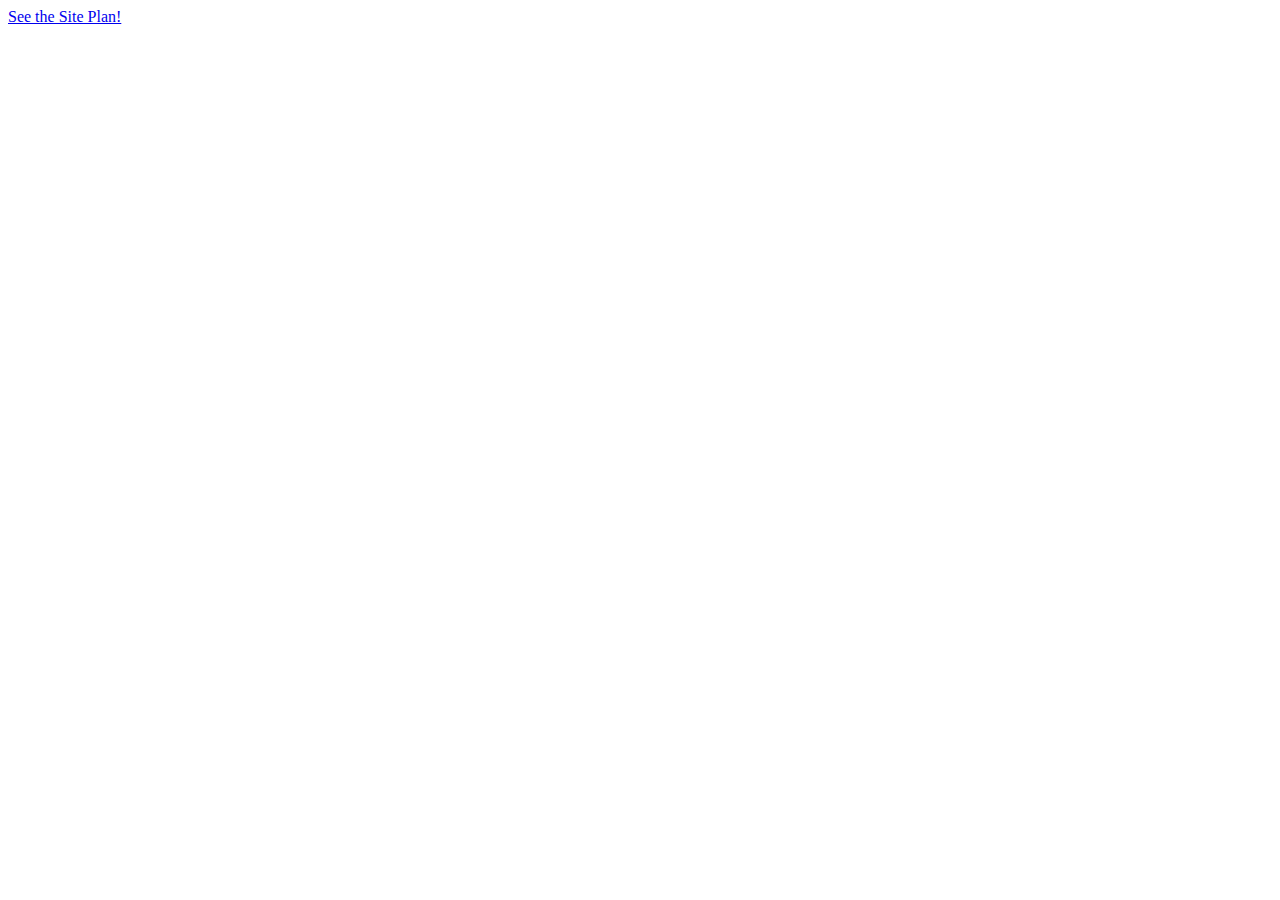
==== bountiful-foods/index.html @ f73cfc9f "Added link to site plan" ====
<!DOCTYPE html>
<html lang="en">
<head>
    <meta charset="UTF-8">
    <meta http-equiv="X-UA-Compatible" content="IE=edge">
    <meta name="viewport" content="width=device-width, initial-scale=1.0">
    <title>Bountiful Foods</title>
    <link rel="icon" href="./images/foods-favicon.png">
</head>
<body>
    <a href="./site plan/site-plan.html">See the Site Plan!</a>
</body>
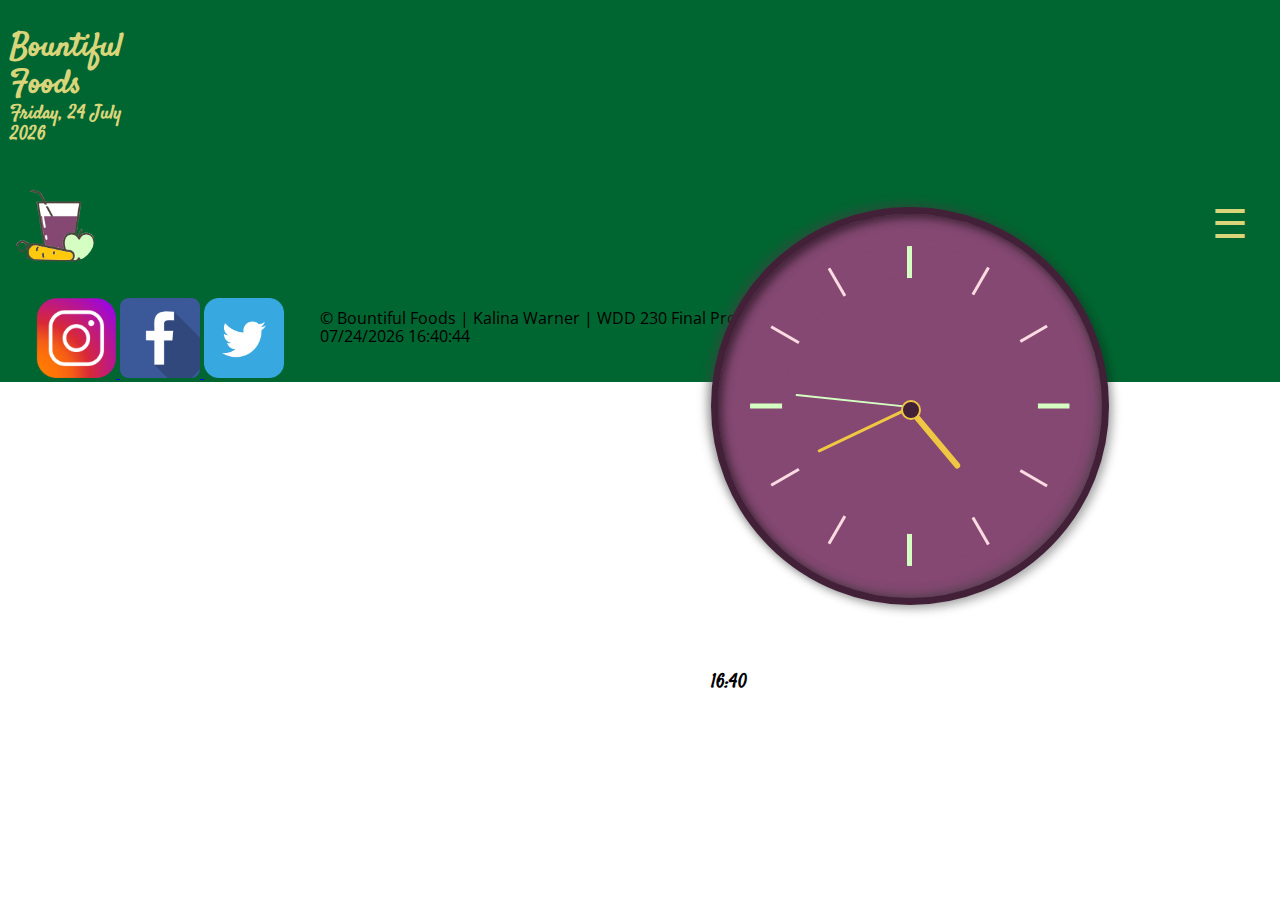
==== commit eaba9fae: "Started header & footer- added clock" ====
--- a/bountiful-foods/index.html
+++ b/bountiful-foods/index.html
@@ -6,7 +6,66 @@
     <meta name="viewport" content="width=device-width, initial-scale=1.0">
     <title>Bountiful Foods</title>
     <link rel="icon" href="./images/foods-favicon.png">
+    <link rel="stylesheet" href="styles/normalize.css">
+    <link rel="stylesheet" href="styles/small.css">
+    <link rel="stylesheet" href="styles/medium.css">
+    <link rel="stylesheet" href="styles/large.css">
+    <script defer src="scripts/index-scripts.js"></script>
 </head>
 <body>
-    <a href="./site plan/site-plan.html">See the Site Plan!</a>
+    <header>
+        <div class="title-box">
+            <h1>Bountiful Foods</h1>
+            <h3 id="day"></h3>
+        </div>
+        <a id="logo_link" href="index.html">
+        <img class= "logo" src="images/foodslogo.png" alt="logo">
+        </a>
+        <div class="time-box">
+            <!--The clock is one of my attempts to make this mine! It's a fully-
+            functioning analog clock, and will sync with the actual time, just 
+            like the numbers below it... but I did not have the patience or time 
+            to fully sync it so that it would update in real-time, so it only updates
+            on refresh of the page.-->
+            <div class="clock">
+                <div class="outer-clock-face">
+                <div class="marking marking-one"></div>
+                <div class="marking marking-two"></div>
+                <div class="marking marking-three"></div>
+                <div class="marking marking-four"></div>
+                <div class="inner-clock-face">
+                    <div class="hand hour-hand"></div>
+                    <div class="hand min-hand"></div>
+                    <div class="hand second-hand"></div>
+                </div>
+                </div>
+            </div>
+            <h3 id="time"></h3>
+        </div>
+        <nav>
+            <a class="ham" href="#">&#9776;</a>
+            <a href="index.html">Home</a>
+            <a href="fresh.html">Fresh</a>
+            <a href="about.html">About Us</a>
+        </nav>
+    </header>
+    <main>
+
+    </main>
+    <footer>
+        <div class="footerElements">
+            <div class="social">
+                <a href="https://instagram.com" target="_blank">
+                    <img class="insta-logo" src="images/instagram.png" alt="instagram icon">
+                <a href="https://facebook.com" target="_blank">
+                    <img class="fb-logo" src="images/facebook.png" alt="facebook icon">
+                <a href="https://twitter.com" target="_blank">
+                    <img class="twitter-logo" src="images/twitter.png" alt="twitter icon">
+                </a>
+            </div>
+            <div class="ftag">
+                <p> &copy; <span class ="currentyear"></span> Bountiful Foods | <span class="name">Kalina Warner </span>| WDD 230 Final Project | <span class="modified"></span></p>
+            </div>
+        </div>    
+    </footer>
 </body>--- a/bountiful-foods/styles/small.css
+++ b/bountiful-foods/styles/small.css
@@ -0,0 +1,233 @@
+/*--Imports--*/
+@import url('https://fonts.googleapis.com/css2?family=Open+Sans&family=Satisfy&display=swap');
+
+/*--Universal Formatting--*/
+h1, h2, h3, h4 {
+    font-family:'Satisfy','Times New Roman', Times, sans-serif; 
+}
+p {
+    font-family:'Open Sans',Arial, Helvetica, sans-serif; 
+}
+
+/*--Header--*/
+header {
+    background-color: #006631;
+    display: grid;
+    grid-template-columns:100px 1fr 1fr 100px ;
+    justify-items: center;
+}
+.time-box {
+    display: grid;
+    grid-column: 3;
+    height: 80px;
+}
+nav {
+    display: grid;
+    grid-column: 4/5;
+    justify-items: end;
+}
+nav a {
+    color: #dad57a;
+    text-align: center;
+    text-decoration: none;
+    padding: 30px;
+    font-size: 20px;
+    display: none;
+}
+.responsive a{
+    display: block;
+}
+nav a:hover {
+    background-color: #590124;
+    color: #99c9bd;
+}
+.ham {
+    display: grid;
+    text-decoration: none;
+    font-size: 2.5em;
+    justify-self: end;
+    margin: 15px;
+}
+.logo {
+    width: 80px;
+    z-index: +1;
+    border-radius: 25px;
+    margin: 15px;
+}
+#logo_link{   
+    padding-top: 5px;
+    justify-self: left;
+    align-self: center;
+    z-index: +1;
+    grid-column: 1/2;
+}
+.logo:hover{
+    box-shadow: 0 0 50px #333;
+}
+.title-box  h1, .title-box h3{
+    color: #dad57a;
+    margin: 0px;
+}
+.title-box {
+    display: grid;
+    padding-top: 20px;
+    justify-self: start;
+    margin: 10px;   
+}
+
+
+/*--Clock Face--*/  
+.clock {
+    background: #844872;
+    width: 20rem;
+    height: 20rem;
+    position: relative;
+    padding: 2rem;
+    border: 7px solid #422038;
+    box-shadow: -4px -4px 10px rgba(67,67,67,0.5),
+                  inset 4px 4px 10px rgba(0,0,0,0.5),
+                  inset -4px -4px 10px rgba(67,67,67,0.5),
+                  4px 4px 10px rgba(0,0,0,0.3);
+    border-radius: 50%;
+    margin: 50px auto;
+}
+.outer-clock-face {
+    position: relative;
+    background: #844872;
+    overflow: hidden;
+    width: 100%;
+    height: 100%;
+    border-radius: 100%;
+}
+.outer-clock-face::after {
+    -webkit-transform: rotate(90deg);
+    -moz-transform: rotate(90deg);
+    transform: rotate(90deg)
+}
+.outer-clock-face::after,
+.outer-clock-face::before,
+.outer-clock-face .marking{
+    content: '';
+    position: absolute;
+    width: 5px;
+    height: 100%;
+    background: #D5FFC2;
+    z-index: 0;
+    left: 49%;
+}
+.outer-clock-face .marking {
+    background: #FCDAE1;
+    width: 3px;
+}
+.outer-clock-face .marking.marking-one {
+    -webkit-transform: rotate(30deg);
+    -moz-transform: rotate(30deg);
+    transform: rotate(30deg)
+}
+.outer-clock-face .marking.marking-two {
+    -webkit-transform: rotate(60deg);
+    -moz-transform: rotate(60deg);
+    transform: rotate(60deg)
+}
+.outer-clock-face .marking.marking-three {
+    -webkit-transform: rotate(120deg);
+    -moz-transform: rotate(120deg);
+    transform: rotate(120deg)
+}
+.outer-clock-face .marking.marking-four {
+    -webkit-transform: rotate(150deg);
+    -moz-transform: rotate(150deg);
+    transform: rotate(150deg)
+}
+.inner-clock-face {
+    position: absolute;
+    top: 10%;
+    left: 10%;
+    width: 80%;
+    height: 80%;
+    background: #844872;
+    -webkit-border-radius: 100%;
+    -moz-border-radius: 100%;
+    border-radius: 100%;
+    z-index: 1;
+}
+.inner-clock-face::before {
+    content: '';
+    position: absolute;
+    top: 50%;
+    left: 50%;
+    width: 16px;
+    height: 16px;
+    border-radius: 18px;
+    margin-left: -9px;
+    margin-top: -6px;
+    background: #422038;
+    z-index: 11;
+    border: 2px solid #EFC743;
+}
+.hand {
+    width: 50%;
+    right: 50%;
+    height: 6px;
+    background: #EFC743;
+    position: absolute;
+    top: 50%;
+    border-radius: 6px;
+    transform-origin: 100%;
+    transform: rotate(90deg);
+    transition-timing-function: cubic-bezier(0.1, 2.7, 0.58, 1);
+}
+.hand.hour-hand {
+    width: 30%;
+    z-index: 3;
+}
+.hand.min-hand {
+    height: 3px;
+    z-index: 10;
+    width: 40%;
+}
+.hand.second-hand {
+    background: #D5FFC2;
+    width: 45%;
+    height: 2px;
+}
+
+/*--Main Css--*/
+.content {
+    display: grid;
+    grid-template-columns: auto;
+    justify-content: center;
+}
+
+main section {
+    margin: 15px;
+    justify-self: start;
+    height: 400px;
+    width: 500px;
+    background-color: #fcf5e5;
+}
+
+/*--Footer--*/
+footer {
+    display: grid;
+    background-color: #006631;
+    grid-template-rows: 2;
+}
+.footerElements{
+    display:grid; 
+    width: 100%; 
+    grid-template-columns: 25% 50% 25%;
+}
+.social{
+    margin: 0 auto; 
+    padding-top: 5px
+}
+.insta-logo{
+    width: 80px;
+}
+.fb-logo{
+    width: 80px;
+}
+.twitter-logo{
+    width: 80px;
+}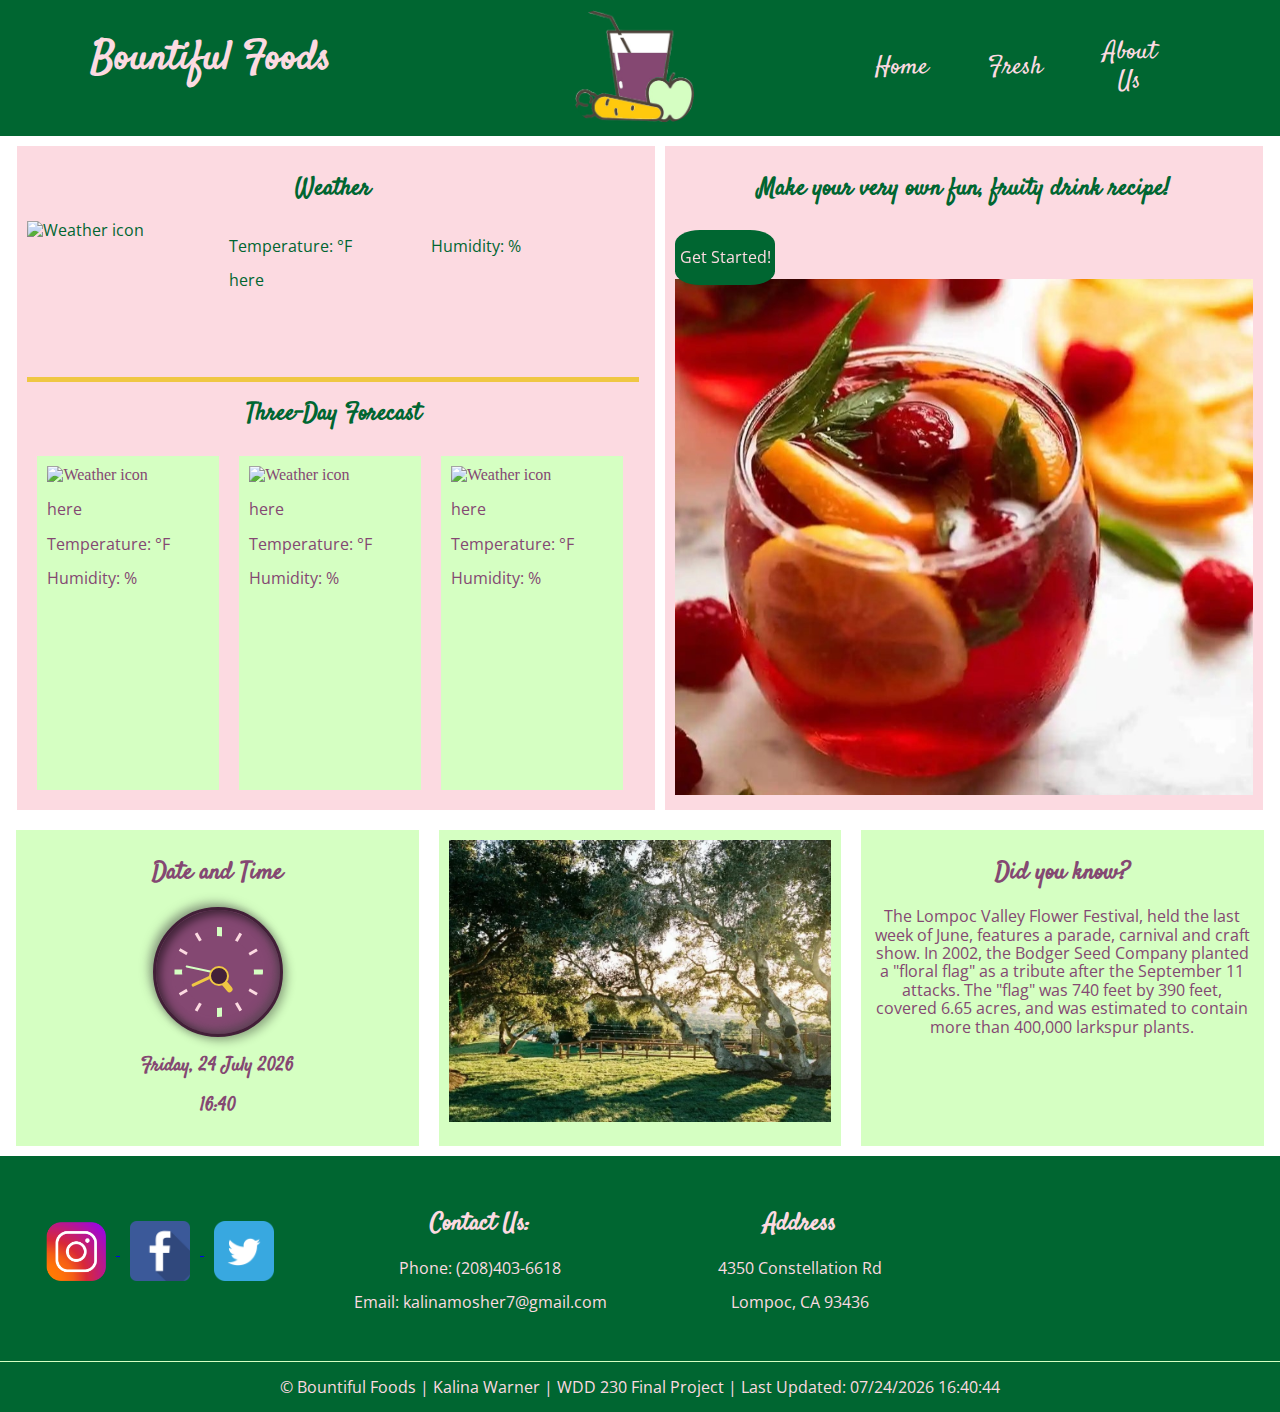
==== commit d77954d3: "Finished website" ====
--- a/bountiful-foods/index.html
+++ b/bountiful-foods/index.html
@@ -16,33 +16,13 @@
     <header>
         <div class="title-box">
             <h1>Bountiful Foods</h1>
-            <h3 id="day"></h3>
         </div>
-        <a id="logo_link" href="index.html">
-        <img class= "logo" src="images/foodslogo.png" alt="logo">
-        </a>
-        <div class="time-box">
-            <!--The clock is one of my attempts to make this mine! It's a fully-
-            functioning analog clock, and will sync with the actual time, just 
-            like the numbers below it... but I did not have the patience or time 
-            to fully sync it so that it would update in real-time, so it only updates
-            on refresh of the page.-->
-            <div class="clock">
-                <div class="outer-clock-face">
-                <div class="marking marking-one"></div>
-                <div class="marking marking-two"></div>
-                <div class="marking marking-three"></div>
-                <div class="marking marking-four"></div>
-                <div class="inner-clock-face">
-                    <div class="hand hour-hand"></div>
-                    <div class="hand min-hand"></div>
-                    <div class="hand second-hand"></div>
-                </div>
-                </div>
-            </div>
-            <h3 id="time"></h3>
+        <div class="logo-box">
+            <a id="logo_link" href="index.html">
+                <img class= "logo" src="images/foodslogo.png" alt="logo">
+            </a>
         </div>
-        <nav>
+        <nav class="navigation">
             <a class="ham" href="#">&#9776;</a>
             <a href="index.html">Home</a>
             <a href="fresh.html">Fresh</a>
@@ -50,7 +30,93 @@
         </nav>
     </header>
     <main>
-
+        <div class="content-1">
+            <section class="weather-box">
+                <h2 class="wtitle1">Weather</h2>
+                <div class="current-weather">
+                    <img class="weathericon" id="weathericon" alt="Weather icon">
+                    <div class="cw-info-1">
+                        <p class="degrees">Temperature: <span id="temp"></span>&#176;F</p>
+                        <p id="condition">here</p>
+                    </div>
+                    <div class="cw-info-2">
+                        <p class="humidity">Humidity: <span id="humidity"></span>%</p>
+                    </div>
+                </div>
+                <h2 class="wtitle2">Three-Day Forecast</h2>
+                <div class="three-days">
+                    <div class="forecast day-1">
+                        <img class="weathericon1" id="weathericon2" alt="Weather icon">
+                        <p id="condition2">here</p>
+                        <p class="degrees">Temperature: <span id="temp2"></span>&#176;F</p>
+                        <p class="humidity">Humidity: <span id="humidity2"></span>%</p>
+                    </div>
+                    <div class="forecast day-2">
+                        <img class="weathericon1" id="weathericon3" alt="Weather icon">
+                        <p id="condition3">here</p>
+                        <p class="degrees">Temperature: <span id="temp3"></span>&#176;F</p>
+                        <p class="humidity">Humidity: <span id="humidity3"></span>%</p>
+                        <p class="date"><span id="date3"></span></p>
+                    </div>
+                    <div class="forecast day-3">
+                        <img class="weathericon1" id="weathericon4" alt="Weather icon">
+                        <p id="condition4">here</p>
+                        <p class="degrees">Temperature: <span id="temp4"></span>&#176;F</p>
+                        <p class="humidity">Humidity: <span id="humidity4"></span>%</p>
+                    </div>
+                </div>
+            </section>
+            <section class="action-box">
+                <h2>Make your very own fun, fruity drink recipe!</h2>
+                <p class="drinks-made" id=".drink-count"></p>
+                <div class="fresh-btn">
+                    <a class="fresh-link" href="./fresh.html">Get Started!</a>
+                </div>
+                <!--Image (and a great recipe!) taken from this website https://www.recipetineats.com/celebration-fruit-punch/-->
+                <img class="action-pic" src="./images/fruit-punch-cropped.jpg" alt="colorful fruit punch">
+            </section>
+        </div>
+        <div class="content-2">
+            <section class="time-box">
+            <h2>Date and Time</h2>
+            <!--The clock is one of my attempts to make this mine! It's a fully-
+            functioning analog clock, and will sync with the actual time, just 
+            like the numbers below it... but I did not have the patience or time 
+            to fully sync it so that it would update in real-time, so it only updates
+            on refresh of the page. Additionally, it was originally intended to be in 
+            the header, according to the wireframe I made, but it looked crowded up 
+            there, especially with the addition of the "Home" button in nav, so it gets 
+            its own card instead.-->
+                <div class="clock">
+                    <div class="outer-clock-face">
+                    <div class="marking marking-one"></div>
+                    <div class="marking marking-two"></div>
+                    <div class="marking marking-three"></div>
+                    <div class="marking marking-four"></div>
+                    <div class="inner-clock-face">
+                        <div class="hand hour-hand"></div>
+                        <div class="hand min-hand"></div>
+                        <div class="hand second-hand"></div>
+                    </div>
+                    </div>
+                </div>
+                <h3 id="day"></h3>
+                <h3 id="time"></h3>
+            </section>
+            <section class="hero-img">
+            <!--Image sourced from https://www.forbiddenfruitorchards.com/-->
+                <img class="hero" src="./images/fruit-cropped.jpg" alt="Forbidden Fruit Orchards Image">
+            </section>
+            <section class="info-box">
+                <h2>Did you know?</h2>
+            <!--Fun Fact sourced from https://kids.kiddle.co/Lompoc,_California-->
+                <p>The Lompoc Valley Flower Festival, held the last week of June, 
+                    features a parade, carnival and craft show. In 2002, the Bodger 
+                    Seed Company planted a "floral flag" as a tribute after the September 
+                    11 attacks. The "flag" was 740 feet by 390 feet, covered 6.65 acres, 
+                    and was estimated to contain more than 400,000 larkspur plants.</p>
+            </section>
+        </div>
     </main>
     <footer>
         <div class="footerElements">
@@ -63,9 +129,30 @@
                     <img class="twitter-logo" src="images/twitter.png" alt="twitter icon">
                 </a>
             </div>
-            <div class="ftag">
-                <p> &copy; <span class ="currentyear"></span> Bountiful Foods | <span class="name">Kalina Warner </span>| WDD 230 Final Project | <span class="modified"></span></p>
+            <!--I didn't feel comfortable putting in a random company's phone 
+            number/address/etc without their permission or knowledge, so, as the
+            specific Bountiful Foods we're talking about does not exist, the phone
+            number and email address are mine, and the physical address (and map data)
+            are linked to my old high school, which, conveniently, is located in
+            Lompoc, California- a Southern California Coast town, as requested in
+            the assignment instructions. My basic information is also about Lompoc,
+            and the photo I've chosen is of the town as well.-->
+            <div class="contact">
+                <h2>Contact Us:</h2>
+                <p>Phone: (208)403-6618 </p>
+                <p>Email: kalinamosher7@gmail.com </p>
             </div>
-        </div>    
+            <div class="address">
+                <h2>Address</h2>
+                <p>4350 Constellation Rd</p>
+                <p>Lompoc, CA 93436</p>
+            </div>
+            <div class="map">
+                <iframe src="https://www.google.com/maps/embed?pb=!1m18!1m12!1m3!1d1679209.0567678618!2d-122.78150030625001!3d34.71261510000001!2m3!1f0!2f0!3f0!3m2!1i1024!2i768!4f13.1!3m3!1m2!1s0x80ec19b1044744d3%3A0xca46bd91f780cff7!2sCabrillo%20High%20School!5e0!3m2!1sen!2sus!4v1680713203408!5m2!1sen!2sus" width="200" height="200" style="border:0;" allowfullscreen="" loading="lazy" referrerpolicy="no-referrer-when-downgrade"></iframe>
+            </div>
+        </div>
+        <div class="ftag">
+            <p> &copy; <span class ="currentyear"></span> Bountiful Foods | <span class="name">Kalina Warner </span>| WDD 230 Final Project | <span class="modified"></span></p>
+        </div>
     </footer>
 </body>--- a/bountiful-foods/styles/small.css
+++ b/bountiful-foods/styles/small.css
@@ -13,21 +13,16 @@
 header {
     background-color: #006631;
     display: grid;
-    grid-template-columns:100px 1fr 1fr 100px ;
+    width: 100%; 
+    grid-template-columns: 33% 33% 33% ;
     justify-items: center;
 }
-.time-box {
-    display: grid;
-    grid-column: 3;
-    height: 80px;
-}
 nav {
-    display: grid;
-    grid-column: 4/5;
     justify-items: end;
 }
 nav a {
-    color: #dad57a;
+    font-family:'Satisfy','Times New Roman', Times, sans-serif; 
+    color: #FCDAE1;
     text-align: center;
     text-decoration: none;
     padding: 30px;
@@ -38,8 +33,8 @@
     display: block;
 }
 nav a:hover {
-    background-color: #590124;
-    color: #99c9bd;
+    background-color: #D5FFC2;
+    color: #844872;
 }
 .ham {
     display: grid;
@@ -49,10 +44,11 @@
     margin: 15px;
 }
 .logo {
-    width: 80px;
+    margin: 10px;
+    width: 120px;
     z-index: +1;
     border-radius: 25px;
-    margin: 15px;
+    align-content: center;
 }
 #logo_link{   
     padding-top: 5px;
@@ -64,40 +60,146 @@
 .logo:hover{
     box-shadow: 0 0 50px #333;
 }
-.title-box  h1, .title-box h3{
-    color: #dad57a;
-    margin: 0px;
-}
-.title-box {
-    display: grid;
-    padding-top: 20px;
-    justify-self: start;
-    margin: 10px;   
+.title-box{
+    color: #FCDAE1;
+    font-size: 1.25em;
+    margin: 10px;
+    text-align: center;
 }
 
 
-/*--Clock Face--*/  
+/*--Main Css--*/
+.content-1 {
+    display: grid;
+    width: 100%;
+}
+.content-2 {
+    display: grid;
+    width: 100%;
+}
+.weather-box, .action-box, .time-box, .hero-img, .info-box {
+    padding: 10px;
+    margin: 10px;
+}
+.weather-box{
+    background-color:#FCDAE1;
+    display: grid;
+    width: 100%;
+    grid-template-columns: 33% 33% 33%;
+    grid-template-rows: 10% 25% 10% 55%;
+}
+.wtitle1, .wtitle2{
+    color:#006631;
+    text-align: center;
+    grid-column: 1/4;
+}
+.wtitle1{
+    grid-row:1;
+}
+.current-weather{
+    grid-column: 1/4;
+    display: grid;
+    width: 100%;
+    grid-template-columns: 33% 33% 33%;
+    border-bottom:5px solid #EFC743;
+    font-family:'Open Sans',Arial, Helvetica, sans-serif; 
+    color:#006631;
+}
+.weathericon{
+    height: 100%;
+}
+.weathericon1{
+    width: 100%;
+}
+.wtitle2{
+    grid-row:3;
+}
+.three-days{
+    grid-column:1/4;
+    width: 100%;
+    display: grid;
+    grid-template-columns: 33% 33% 33%;
+}
+.forecast{
+    background-color:#D5FFC2;
+    margin: 10px;
+    padding: 10px;
+    color:#844872;
+}
+.action-box{
+    background-color:#FCDAE1;
+    color:#006631;
+    text-align:center;
+}
+.fresh-btn {
+    background-color:#006631;
+    position: sticky;
+    text-align: center;
+    vertical-align: center;
+    width: 100px;
+    height: 55px;
+    top: 230px;
+    border-radius: 25%;
+    display: flex;
+    justify-content: center;
+    align-items: center;
+}
+.fresh-btn:hover{
+    background-color:#D5FFC2;
+}
+.fresh-link{
+    font-family:'Open Sans',Arial, Helvetica, sans-serif; 
+    color:#FCDAE1;
+    text-decoration: none;
+}
+.fresh-link:hover{
+    color:#844872;
+}
+.action-pic{
+    width: 100%;
+}
+.time-box, .hero-img, .info-box{
+    background-color:#D5FFC2;
+}
+.time-box h2, .time-box h3{
+    color:#844872;
+    text-align: center;
+}
+.hero-img{
+    justify-content: center;
+    vertical-align: middle;
+}
+.hero{
+    width: 100%;
+}
+.info-box{
+    color:#844872;
+    text-align: center;
+}
+/*--Clock Face--*/ 
 .clock {
     background: #844872;
-    width: 20rem;
-    height: 20rem;
+    width: 60px;
+    height: 60px;
     position: relative;
     padding: 2rem;
-    border: 7px solid #422038;
+    border: 3px solid #422038;
     box-shadow: -4px -4px 10px rgba(67,67,67,0.5),
                   inset 4px 4px 10px rgba(0,0,0,0.5),
                   inset -4px -4px 10px rgba(67,67,67,0.5),
                   4px 4px 10px rgba(0,0,0,0.3);
     border-radius: 50%;
-    margin: 50px auto;
+    margin: 10px auto;
 }
 .outer-clock-face {
     position: relative;
+    top: -25%;
+    left:-25%;
     background: #844872;
     overflow: hidden;
-    width: 100%;
-    height: 100%;
-    border-radius: 100%;
+    width: 150%;
+    height: 150%;
+    border-radius: 50%;
 }
 .outer-clock-face::after {
     -webkit-transform: rotate(90deg);
@@ -191,22 +293,56 @@
     width: 45%;
     height: 2px;
 }
-
-/*--Main Css--*/
-.content {
-    display: grid;
-    grid-template-columns: auto;
-    justify-content: center;
-}
-
-main section {
-    margin: 15px;
-    justify-self: start;
-    height: 400px;
-    width: 500px;
-    background-color: #fcf5e5;
-}
-
+/*--Fresh Page--*/
+label, input {
+    display: block;
+    font-size: 1.5em;
+}
+label {
+    margin-top: 20px; 
+    font-family:'Satisfy','Times New Roman', Times, sans-serif; 
+    color:#844872;
+}
+select {
+    height: 45px;
+    font-family:'Open Sans',Arial, Helvetica, sans-serif; 
+    color: #844872;
+}
+input {
+    height: 45px;
+}
+form {
+    display: grid;
+    justify-items: center;
+    background-color: #D5FFC2;
+    justify-self: center;
+}
+.form-title {
+    text-align: center;
+    font-size: 35px;
+    color:#844872;
+}
+/*--About Page--*/
+.content-3{
+    display: grid;
+    width: 100%;
+    align-items: center;
+    background-color:#D5FFC2;
+}
+.interest-img-1, .interest-img-2{
+    width: 100%;
+}
+.contact-block{
+    text-align:center;
+    align-items: center;
+    color:#844872;
+    background-color:#D5FFC2
+}
+.history-block{
+    text-align:center;
+    color:#844872;
+    background-color:#D5FFC2;
+}
 /*--Footer--*/
 footer {
     display: grid;
@@ -216,18 +352,29 @@
 .footerElements{
     display:grid; 
     width: 100%; 
-    grid-template-columns: 25% 50% 25%;
+    grid-template-columns: 25% 25% 25% 25%;
+    justify-items: center;
+    text-align: center;
+    margin: auto;
 }
 .social{
     margin: 0 auto; 
-    padding-top: 5px
-}
-.insta-logo{
-    width: 80px;
-}
-.fb-logo{
-    width: 80px;
-}
-.twitter-logo{
-    width: 80px;
-}+    padding-top: 55px;
+}
+.insta-logo, .fb-logo, .twitter-logo{
+    width: 60px;
+    vertical-align: middle;
+    padding: 10px;
+}
+.contact, .address{
+    color: #FCDAE1;
+    padding-top: 35px;
+}
+.ftag {
+    font-family:'Open Sans',Arial, Helvetica, sans-serif; 
+    color:#FCDAE1;
+    border-top: solid #D5FFC2;
+    border-width: 1px;
+    grid-row: 4;
+    text-align: center;
+}
--- a/bountiful-foods/styles/medium.css
+++ b/bountiful-foods/styles/medium.css
@@ -0,0 +1,6 @@
+@media screen and (min-width: 700px) {
+    .content {
+        display: grid;
+        width: 100%;
+    }
+}--- a/bountiful-foods/styles/large.css
+++ b/bountiful-foods/styles/large.css
@@ -0,0 +1,48 @@
+@media screen and (min-width: 1030px) {
+    .ham {
+        display: none;
+    }
+    nav a {
+        display: grid;
+        font-size: 25px;
+    }
+    .navigation {
+        display: grid;
+        grid-template-columns: 1fr 1fr 1fr 1fr 1fr;
+        align-items: center;
+    }
+    .content-1 {
+        display: grid;
+        width: 100%;
+        grid-template-columns: 48.25% 48.25%;
+        grid-gap: 30px;
+        justify-content: center;
+    }
+    .weather-box{
+        grid-column: 1;
+    }
+    .action-box{
+        grid-column: 2;
+    }
+    .content-2{
+        display: grid;
+        width: 100%;
+        grid-template-columns: 33% 33% 33%;
+        justify-content: center; 
+    }
+    .time-box{
+        grid-column: 1;
+    }
+    .hero-img{
+        grid-column: 2;
+    }
+    .info-box{
+        grid-column: 3;
+    }
+    .content-3{
+        grid-template-columns:33% 33% 33%;
+    }
+    .history-block{
+        grid-column: 1/4;
+    }
+}